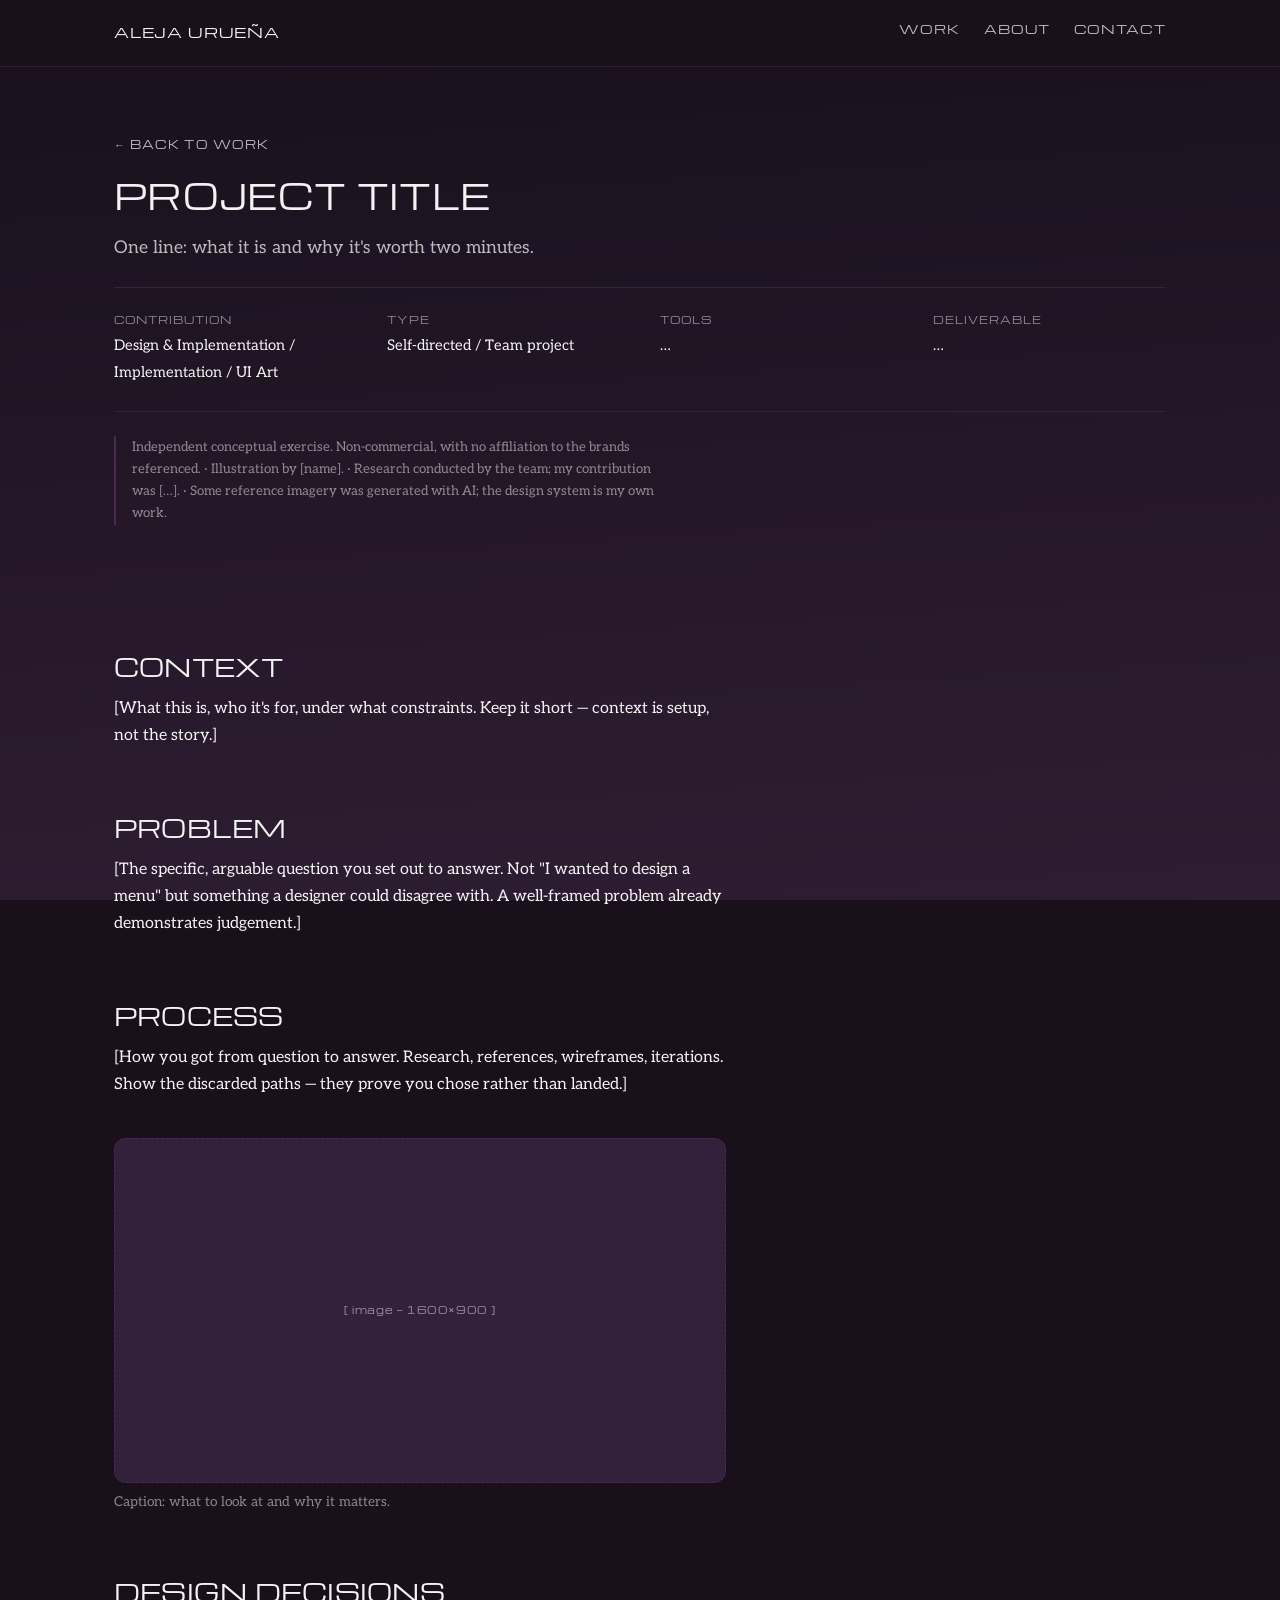
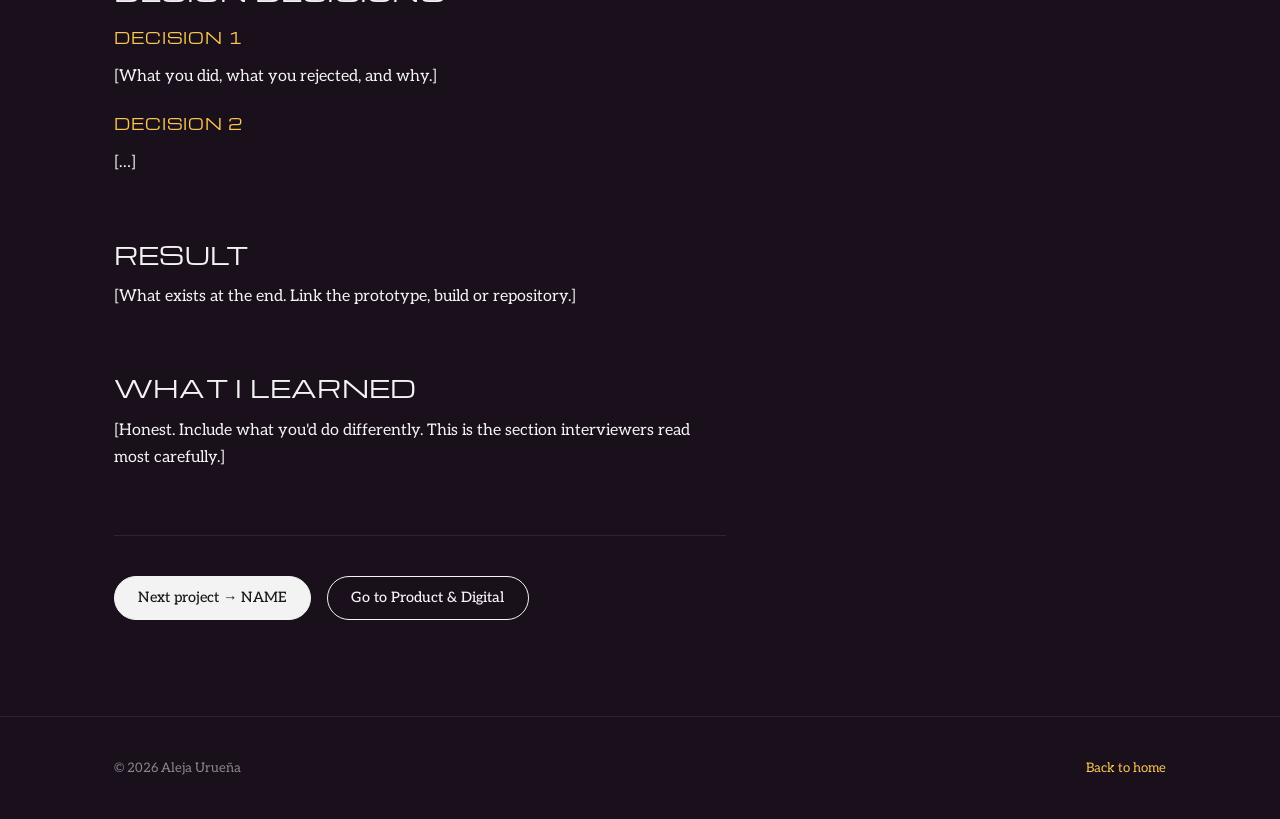
==== projects/_template-case-study.html @ 9c057683 "First commit - Site draft + video assets y thumbnails" ====
<!DOCTYPE html>
<html lang="en">
<!--
  CASE STUDY TEMPLATE
  Duplicate this file, rename it (e.g. kungata.html) and fill it in.
  The six-part structure is fixed on purpose — it is what a design lead looks for.
  Don't reorder it without a reason.

  Checklist before publishing:
   · Contribution label matches the one on the card in index.html
   · Disclaimer present if third-party IP, teammate work, or generative AI was involved
   · "Next project" points to the next piece IN THIS VERTICAL
   · Cross-link points to the OTHER vertical
   · Every image has a real alt attribute
-->
<head>
<meta charset="UTF-8">
<meta name="viewport" content="width=device-width, initial-scale=1">
<!-- TEMPORARY: keeps search engines out while the content is still in placeholders.
     DELETE this line once the About copy and the case studies are written. -->
<meta name="robots" content="noindex">

<title>PROJECT TITLE · Aleja Urueña</title>
<meta name="description" content="One sentence. This is what shows up in search results and link previews.">
<meta property="og:title" content="PROJECT TITLE">
<meta property="og:description" content="One sentence.">
<meta property="og:type" content="article">
<link rel="stylesheet" href="../css/style.css">
<link rel="icon" href="data:image/svg+xml,<svg xmlns='http://www.w3.org/2000/svg' viewBox='0 0 100 100'><text y='.9em' font-size='90'>▲</text></svg>">
</head>
<body>

<a class="skip-link" href="#main">Skip to content</a>

<nav class="nav">
  <div class="nav-inner">
    <a class="nav-brand" href="../index.html">Aleja&nbsp;Urueña</a>
    <div class="nav-right">
      <ul class="nav-links">
        <li><a href="../index.html#work">Work</a></li>
        <li><a href="../index.html#about">About</a></li>
        <li><a href="../index.html#contact">Contact</a></li>
      </ul>
      <div class="lang-switch" hidden>
        <span aria-current="true">EN</span>
        <a href="../es/projects/FILE.html" hreflang="es">ES</a>
      </div>
    </div>
  </div>
</nav>

<main id="main">

<header class="project-header">
  <div class="wrap">
    <a class="back-link" href="../index.html#work">← Back to work</a>
    <h1 style="margin-top:1rem;">PROJECT TITLE</h1>
    <p class="pitch" style="font-size:1.1rem;color:var(--text-dim);max-width:60ch;">
      One line: what it is and why it's worth two minutes.
    </p>

    <div class="project-meta">
      <div><span class="k">Contribution</span><span class="v">Design &amp; Implementation / Implementation / UI Art</span></div>
      <div><span class="k">Type</span><span class="v">Self-directed / Team project</span></div>
      <div><span class="k">Tools</span><span class="v">…</span></div>
      <div><span class="k">Deliverable</span><span class="v">…</span></div>
    </div>

    <!-- Keep only the disclaimers that apply. Delete the rest. -->
    <p class="disclaimer">
      Independent conceptual exercise. Non-commercial, with no affiliation to the brands referenced.
      · Illustration by [name]. · Research conducted by the team; my contribution was […].
      · Some reference imagery was generated with AI; the design system is my own work.
    </p>
  </div>
</header>

<section style="border-top:none;padding-top:0;">
  <div class="wrap">
    <div class="prose">

      <h2>Context</h2>
      <p>[What this is, who it's for, under what constraints. Keep it short — context is setup, not the story.]</p>

      <h2>Problem</h2>
      <p>[The specific, arguable question you set out to answer. Not "I wanted to design a menu" but something a designer could disagree with. A well-framed problem already demonstrates judgement.]</p>

      <h2>Process</h2>
      <p>[How you got from question to answer. Research, references, wireframes, iterations. Show the discarded paths — they prove you chose rather than landed.]</p>

      <figure>
        <div class="figure-empty">[ image — 1600×900 ]</div>
        <figcaption>Caption: what to look at and why it matters.</figcaption>
      </figure>

      <h2>Design decisions</h2>
      <h3>Decision 1</h3>
      <p>[What you did, what you rejected, and why.]</p>
      <h3>Decision 2</h3>
      <p>[…]</p>

      <h2>Result</h2>
      <p>[What exists at the end. Link the prototype, build or repository.]</p>

      <h2>What I learned</h2>
      <p>[Honest. Include what you'd do differently. This is the section interviewers read most carefully.]</p>

      <nav class="case-nav" aria-label="Continue reading">
        <a class="btn btn-primary" href="NEXT-IN-THIS-VERTICAL.html">Next project → NAME</a>
        <a class="btn" href="../index.html?v=product#work">Go to Product &amp; Digital</a>
      </nav>

    </div>
  </div>
</section>

</main>

<footer>
  <div class="wrap">
    <span>© <span id="year">2026</span> Aleja Urueña</span>
    <span><a href="../index.html">Back to home</a></span>
  </div>
</footer>

<script src="../js/main.js"></script>
</body>
</html>
---- css/style.css ----
/* ============================================================
   Portfolio — Aleja Urueña · UI/UX Technical Designer
   Single stylesheet. No build step, no dependencies.

   Tokens below come from the Figma style frame (node 4:2).
   Re-theming the whole site means editing :root and nothing else.
   ============================================================ */

/* All four faces come from Google Fonts — nothing to self-host.
   BBH Bartle (display headings) · Michroma (labels, nav) ·
   Aleo (body) · Alumni Sans SC (tags). */
@import url('https://fonts.googleapis.com/css2?family=BBH+Bartle&family=Michroma&family=Aleo:ital,wght@0,400;0,500;0,600;1,400&family=Alumni+Sans+SC:ital,wght@0,400;0,600;1,400&display=swap');

:root {
  /* --- Color: straight from the Figma frame --- */
  --bg-deep:      #19101C;   /* gradient start */
  --bg-far:       #342139;   /* gradient end */
  --panel:        #2A1930;   /* cards, elevated surfaces */
  --panel-2:      #33203a;   /* thumbnail wells, insets */
  --purple:       #472C50;   /* borders, secondary marks — Figma: Accent Purple */
  --purple-soft:  rgba(71, 44, 80, 0.55);

  --text:         #F3F3F3;
  --text-dim:     rgba(243, 243, 243, 0.74);
  --text-faint:   rgba(243, 243, 243, 0.52);
  --ink:          #1B1A1C;   /* text on light fills */

  --accent:       #FBC651;
  --accent-70:    rgba(251, 198, 81, 0.70);   /* Figma: Accent 70% */
  --accent-soft:  rgba(251, 198, 81, 0.14);

  /* --- Type --- */
  /* BBH Bartle has no ñ and no accented vowels, and font fallback happens
     PER GLYPH — "Kungatá" would render as Kungat in Bartle plus a lone á in
     the fallback face. So the split is by who wrote the string:
       --font-display → copy I control, guaranteed ASCII (hero, section titles)
       --font-proper  → project names, which are proper nouns and carry accents */
  --font-display: 'BBH Bartle', 'Michroma', sans-serif;      /* BIG TITLES */
  --font-proper:  'Michroma', sans-serif;                     /* project names */
  --font-label:   'Michroma', sans-serif;                     /* TITLE / COPY labels */
  --font-body:    'Aleo', Georgia, serif;                     /* Paragraphs */
  --font-tag:     'Alumni Sans SC', 'Aleo', sans-serif;       /* TAGS */

  /* --- Spacing scale --- */
  --s-1: 0.5rem;
  --s-2: 1rem;
  --s-3: 1.5rem;
  --s-4: 2.5rem;
  --s-5: 4rem;
  --s-6: 6rem;

  --radius: 12px;
  --radius-sm: 8px;
  --radius-pill: 55px;   /* the pill radius from the Figma buttons */
  --maxw: 1100px;
}

/* ---------- Reset ---------- */
*, *::before, *::after { box-sizing: border-box; }
/* A class that sets `display` outbids the browser's default rule for [hidden],
   which would otherwise leave hidden panels and the language switch visible. */
[hidden] { display: none !important; }

html { scroll-behavior: smooth; background: var(--bg-deep); }
body {
  margin: 0;
  color: var(--text);
  font-family: var(--font-body);
  font-size: 16px;
  line-height: 1.7;
  -webkit-font-smoothing: antialiased;
  /* 176.47° in Figma ≈ 176.47deg here; fixed so it doesn't stretch down a long page. */
  background: linear-gradient(176.47deg, var(--bg-deep) 2.5%, var(--bg-far) 128%) fixed;
  background-color: var(--bg-deep);
}
img { max-width: 100%; display: block; }
a { color: var(--accent); text-decoration: none; }
a:hover { text-decoration: underline; }
p { margin: 0 0 var(--s-2); }
ul { margin: 0 0 var(--s-2); padding-left: 1.2em; }
li { margin-bottom: 0.4em; }

h1, h2, h3, h4 { margin: 0 0 var(--s-2); font-weight: 400; }
h1, h2 {
  font-family: var(--font-display);
  text-transform: uppercase;
  line-height: 1.1;
  letter-spacing: 0.01em;
}
h3, h4 { font-family: var(--font-label); text-transform: uppercase; line-height: 1.3; letter-spacing: 0.01em; }

/* ---------- Layout ---------- */
.wrap { max-width: var(--maxw); margin: 0 auto; padding: 0 var(--s-3); }
section { padding: var(--s-6) 0; border-top: 1px solid var(--purple-soft); }

.section-label {
  font-family: var(--font-label);
  font-size: 0.72rem;
  letter-spacing: 0.16em;
  text-transform: uppercase;
  color: var(--accent);
  margin-bottom: var(--s-2);
}
.section-title { font-size: clamp(1.7rem, 4vw, 2.4rem); margin-bottom: var(--s-3); }
.section-intro { color: var(--text-dim); max-width: 62ch; margin-bottom: var(--s-4); }

/* ---------- Nav ---------- */
.nav {
  position: sticky; top: 0; z-index: 50;
  background: rgba(25, 16, 28, 0.88);
  backdrop-filter: blur(12px);
  border-bottom: 1px solid var(--purple-soft);
}
.nav-inner {
  max-width: var(--maxw); margin: 0 auto;
  padding: var(--s-2) var(--s-3);
  display: flex; align-items: center; justify-content: space-between; gap: var(--s-2);
}
.nav-brand {
  font-family: var(--font-label); font-size: 0.85rem;
  text-transform: uppercase; letter-spacing: 0.06em; color: var(--text);
}
.nav-brand:hover { text-decoration: none; color: var(--accent); }
.nav-right { display: flex; align-items: center; gap: var(--s-3); }
.nav-links { display: flex; gap: var(--s-3); list-style: none; margin: 0; padding: 0; }
.nav-links a {
  color: var(--text-dim); font-family: var(--font-label);
  font-size: 0.72rem; text-transform: uppercase; letter-spacing: 0.08em;
}
.nav-links a:hover { color: var(--text); text-decoration: none; }

/* Language switch — in the nav so it is reachable from every page,
   including deep inside a case study. */
.lang-switch {
  display: flex; align-items: center; gap: 0.15rem;
  font-family: var(--font-label); font-size: 0.62rem;
  border: 1px solid var(--purple); border-radius: var(--radius-sm);
  padding: 0.15rem;
}
.lang-switch a, .lang-switch span { padding: 0.25em 0.5em; border-radius: 5px; color: var(--text-faint); }
.lang-switch [aria-current="true"] { background: var(--purple); color: var(--text); }
.lang-switch a:hover { color: var(--text); text-decoration: none; }

@media (max-width: 760px) {
  .nav-inner { padding: var(--s-2); }
  .nav-right { gap: var(--s-2); min-width: 0; }
  .nav-links { gap: var(--s-2); overflow-x: auto; scrollbar-width: none; min-width: 0; }
  .nav-links::-webkit-scrollbar { display: none; }
  .nav-links a { white-space: nowrap; }
}

/* ---------- Hero ---------- */
.hero { padding: var(--s-6) 0 var(--s-5); border-top: none; }
.hero .eyebrow {
  font-family: var(--font-label); font-size: 0.75rem;
  letter-spacing: 0.16em; text-transform: uppercase;
  color: var(--accent); margin-bottom: var(--s-3);
}
.hero h1 { font-size: clamp(2rem, 5.2vw, 3.4rem); max-width: 20ch; margin-bottom: var(--s-3); }
.hero .pitch, .hero .bridge { font-size: 1.05rem; color: var(--text-dim); max-width: 58ch; }

/* ---------- Tool row ----------
   Icons are SVG masks filled with currentColor, so a single CSS property
   recolours every one of them. A bare strip of logos reads as an ad banner
   and gets skipped, so it keeps a label and each icon keeps its name. */
.toolbar { margin-top: var(--s-4); }
.toolbar-label {
  font-family: var(--font-label); font-size: 0.66rem;
  letter-spacing: 0.16em; text-transform: uppercase;
  color: var(--text-faint); margin-bottom: var(--s-2);
}
.tool-list { display: flex; flex-wrap: wrap; gap: var(--s-1); list-style: none; margin: 0; padding: 0; }
.tool {
  display: inline-flex; align-items: center; gap: 0.55em;
  padding: 0.45em 0.9em;
  border: 1px solid var(--purple); border-radius: var(--radius-pill);
  background: var(--panel);
  font-family: var(--font-body); font-size: 0.82rem; color: var(--text-dim);
  transition: color 0.15s, border-color 0.15s;
}
.tool:hover { color: var(--text); border-color: var(--accent-70); }
.tool i {
  width: 18px; height: 18px; flex: none;
  background-color: currentColor;            /* ← the one line that recolours icons */
  -webkit-mask-repeat: no-repeat; mask-repeat: no-repeat;
  -webkit-mask-position: center; mask-position: center;
  -webkit-mask-size: contain; mask-size: contain;
}
.i-figma         { -webkit-mask-image: url('../assets/icons/figma.svg');         mask-image: url('../assets/icons/figma.svg'); }
.i-unreal        { -webkit-mask-image: url('../assets/icons/unreal.svg');        mask-image: url('../assets/icons/unreal.svg'); }
.i-unity         { -webkit-mask-image: url('../assets/icons/unity.svg');         mask-image: url('../assets/icons/unity.svg'); }
.i-visual-studio { -webkit-mask-image: url('../assets/icons/visual-studio.svg'); mask-image: url('../assets/icons/visual-studio.svg'); }
.i-adobe         { -webkit-mask-image: url('../assets/icons/adobe.svg');         mask-image: url('../assets/icons/adobe.svg'); }
.i-atlassian     { -webkit-mask-image: url('../assets/icons/atlassian.svg');     mask-image: url('../assets/icons/atlassian.svg'); }

/* ---------- Buttons (pill, from the Figma frame) ---------- */
.btn-row { display: flex; flex-wrap: wrap; gap: var(--s-2); margin-top: var(--s-4); }
.btn {
  display: inline-block;
  font-family: var(--font-body); font-size: 0.9rem; font-weight: 500;
  padding: 0.6em 1.6em;
  border-radius: var(--radius-pill);
  border: 1px solid var(--text);
  color: var(--text);
  background: transparent;
  transition: background 0.15s, color 0.15s, transform 0.15s;
}
.btn:hover { text-decoration: none; background: rgba(243, 243, 243, 0.2); transform: translateY(-1px); }
.btn-primary { background: var(--text); color: var(--ink); }
.btn-primary:hover { background: var(--accent); border-color: var(--accent); color: var(--ink); }
.btn-ghost { background: rgba(243, 243, 243, 0.2); }

/* ---------- Vertical filter ---------- */
.verticals { display: flex; gap: var(--s-1); border-bottom: 1px solid var(--purple-soft); margin-bottom: var(--s-4); }
.vertical-btn {
  appearance: none; background: none; border: none;
  font-family: var(--font-label); font-size: 0.76rem;
  text-transform: uppercase; letter-spacing: 0.08em;
  color: var(--text-faint); cursor: pointer;
  padding: 0.9em 1.1em;
  border-bottom: 2px solid transparent; margin-bottom: -1px;
  transition: color 0.15s, border-color 0.15s;
}
.vertical-btn:hover { color: var(--text-dim); }
.vertical-btn[aria-selected="true"] { color: var(--accent); border-bottom-color: var(--accent); }
@media (max-width: 480px) { .vertical-btn { padding: 0.9em 0.6em; font-size: 0.66rem; } }

/* ---------- Project cards: text left, sharp thumbnail right ---------- */
.project-list { display: flex; flex-direction: column; gap: var(--s-3); }

.project-card {
  display: grid;
  grid-template-columns: 1fr minmax(180px, 38%);
  background: var(--panel);
  border: 1px solid var(--purple-soft);
  border-radius: var(--radius);
  overflow: hidden;
  color: inherit;
  transition: border-color 0.18s, transform 0.18s;
}
.project-card:hover { text-decoration: none; border-color: var(--accent-70); transform: translateY(-2px); }

.project-text { padding: var(--s-3); display: flex; flex-direction: column; justify-content: center; min-width: 0; }
/* Project name — set in --font-proper because these strings carry accents. */
.project-text h3 {
  font-family: var(--font-proper);
  font-size: 1.05rem; letter-spacing: 0.02em; line-height: 1.35;
  text-transform: uppercase; color: var(--text); margin-bottom: var(--s-2);
}
.project-card:hover .project-text h3 { color: var(--accent); }
.project-text p { color: var(--text-dim); font-size: 0.92rem; margin-bottom: var(--s-2); }

/* The thumbnail stays sharp — in a UI/UX portfolio the thumbnail IS evidence.
   The gradient sits only on the seam, and it fades from the OPAQUE panel colour,
   so text contrast never depends on whatever image sits behind it. */
.project-thumb { position: relative; background: var(--panel-2); min-height: 190px; overflow: hidden; }
.project-thumb img,
.project-thumb video { width: 100%; height: 100%; object-fit: cover; display: block; }

/* Motion preview.
   The still image is what loads; the clip sits on top at opacity 0 with
   preload="none", so nothing is fetched until a pointer actually hovers.
   JS adds .is-playing — see js/main.js for the hover and reduced-motion rules. */
.thumb-motion {
  position: absolute; inset: 0;
  opacity: 0; transition: opacity 0.25s ease;
  pointer-events: none;
}
.project-card.is-playing .thumb-motion { opacity: 1; }

/* A small mark so the card advertises that there is something to hover,
   instead of hiding the motion behind a gesture nobody knows to make. */
.thumb-motion-hint {
  position: absolute; right: var(--s-1); bottom: var(--s-1);
  font-family: var(--font-label); font-size: 0.52rem;
  letter-spacing: 0.1em; text-transform: uppercase;
  color: var(--text); background: rgba(25, 16, 28, 0.72);
  padding: 0.35em 0.6em; border-radius: var(--radius-pill);
  transition: opacity 0.2s;
}
.project-card.is-playing .thumb-motion-hint { opacity: 0; }

/* No pointer, no hover: the hint is a lie on a touch screen. */
@media (hover: none), (pointer: coarse) {
  /* `.project-thumb video` (class + element) outranks a bare `.thumb-motion`,
     so this selector has to match that weight or display:block wins. */
  .project-thumb video.thumb-motion,
  .thumb-motion-hint { display: none; }
}
.project-thumb::before {
  content: ""; position: absolute; inset: 0 auto 0 0; width: 45%;
  background: linear-gradient(to right, var(--panel) 0%, rgba(42, 25, 48, 0) 100%);
  pointer-events: none;
}
.thumb-empty {
  position: absolute; inset: 0;
  display: flex; align-items: center; justify-content: center;
  font-family: var(--font-label); font-size: 0.6rem; color: var(--text-faint);
  text-align: center; padding: var(--s-2); letter-spacing: 0.06em;
}

/* Reserved slot — signals direction without pretending to be finished work. */
.project-card.is-reserved { border-style: dashed; }
.project-card.is-reserved:hover { transform: none; border-color: var(--purple-soft); }
.project-card.is-reserved .project-text h3 { color: var(--text-dim); }

/* ---------- Tags ---------- */
.tags { display: flex; flex-wrap: wrap; gap: 0.4rem; align-items: center; }
.tag {
  font-family: var(--font-tag); font-style: italic;
  text-transform: uppercase; letter-spacing: 0.05em;
  font-size: 0.92rem; line-height: 1.4;
  padding: 0.1em 0.7em; border-radius: var(--radius-pill);
  background: rgba(71, 44, 80, 0.55); color: var(--text-dim);
  white-space: nowrap;
}
/* Contribution scope — declared up front so nobody has to discover it. */
.tag-role { background: var(--accent-soft); color: var(--accent); }
.tag-tool { background: rgba(71, 44, 80, 0.8); color: var(--text); }

/* ---------- About ---------- */
.two-col { display: grid; gap: var(--s-4); grid-template-columns: 1.3fr 1fr; align-items: start; }
@media (max-width: 800px) { .two-col { grid-template-columns: 1fr; } }

.fact-list { list-style: none; padding: 0; margin: 0; }
.fact-list li {
  padding: var(--s-2) 0; border-bottom: 1px solid var(--purple-soft);
  display: flex; justify-content: space-between; gap: var(--s-2); font-size: 0.9rem;
}
.fact-list li:last-child { border-bottom: none; }
.fact-list .k { color: var(--text-faint); font-family: var(--font-label); font-size: 0.62rem; text-transform: uppercase; letter-spacing: 0.1em; }
.fact-list .v { color: var(--text); text-align: right; }

/* ---------- Case study pages ---------- */
.project-header { padding: var(--s-5) 0 var(--s-4); border-top: none; }
/* Same reason as the card title: this is the project's own name. */
.project-header h1 {
  font-family: var(--font-proper);
  font-size: clamp(1.4rem, 3.4vw, 2.1rem);
  letter-spacing: 0.01em; line-height: 1.3;
}
.back-link { font-family: var(--font-label); font-size: 0.68rem; text-transform: uppercase; letter-spacing: 0.1em; color: var(--text-dim); }
.project-meta {
  display: grid; gap: var(--s-2) var(--s-4);
  grid-template-columns: repeat(auto-fit, minmax(140px, 1fr));
  padding: var(--s-3) 0; margin: var(--s-3) 0;
  border-top: 1px solid var(--purple-soft); border-bottom: 1px solid var(--purple-soft);
}
.project-meta .k { font-family: var(--font-label); font-size: 0.62rem; text-transform: uppercase; letter-spacing: 0.1em; color: var(--text-faint); display: block; margin-bottom: 0.3em; }
.project-meta .v { font-size: 0.92rem; }

.disclaimer {
  font-size: 0.82rem; color: var(--text-faint);
  border-left: 2px solid var(--purple); padding-left: var(--s-2);
  margin: var(--s-3) 0; max-width: 68ch;
}

.prose { max-width: 68ch; }
.prose h2 { font-size: 1.5rem; margin-top: var(--s-5); }
.prose h3 { font-size: 0.92rem; margin-top: var(--s-3); color: var(--accent); letter-spacing: 0.06em; }
.prose blockquote {
  margin: var(--s-3) 0; padding: var(--s-2) var(--s-3);
  border-left: 3px solid var(--accent); background: var(--panel);
  color: var(--text-dim); border-radius: 0 var(--radius-sm) var(--radius-sm) 0;
}
.prose figure { margin: var(--s-4) 0; }
.prose figcaption { font-size: 0.85rem; color: var(--text-faint); margin-top: var(--s-1); }
.prose code { font-family: 'Aleo', monospace; font-size: 0.9em; background: var(--panel-2); padding: 0.15em 0.4em; border-radius: 4px; }
.figure-empty {
  aspect-ratio: 16/9; background: var(--panel-2);
  border: 1px dashed var(--purple); border-radius: var(--radius);
  display: flex; align-items: center; justify-content: center;
  color: var(--text-faint); font-family: var(--font-label); font-size: 0.62rem;
  text-align: center; padding: var(--s-2); letter-spacing: 0.06em;
}

/* End-of-case-study navigation: the point where readers leave.
   Two exits — next piece in this vertical, or cross to the other one. */
.case-nav { display: flex; flex-wrap: wrap; gap: var(--s-2); padding-top: var(--s-4); margin-top: var(--s-5); border-top: 1px solid var(--purple-soft); }

/* ---------- Contact / footer ---------- */
.contact-links { display: flex; flex-wrap: wrap; gap: var(--s-2); margin-top: var(--s-3); }
footer { border-top: 1px solid var(--purple-soft); padding: var(--s-4) 0; color: var(--text-faint); font-size: 0.82rem; }
footer .wrap { display: flex; flex-wrap: wrap; justify-content: space-between; gap: var(--s-2); }

/* ---------- Responsive: card stacks, text first ---------- */
@media (max-width: 720px) {
  .project-card { grid-template-columns: 1fr; }
  .project-thumb { min-height: 170px; order: 2; }
  .project-thumb::before {
    inset: 0 0 auto 0; width: 100%; height: 45%;
    background: linear-gradient(to bottom, var(--panel) 0%, rgba(42, 25, 48, 0) 100%);
  }
  section { padding: var(--s-5) 0; }
}

/* ---------- Accessibility ---------- */
:focus-visible { outline: 2px solid var(--accent); outline-offset: 3px; border-radius: 3px; }
.skip-link { position: absolute; left: -9999px; top: 0; background: var(--accent); color: var(--ink); padding: var(--s-1) var(--s-2); z-index: 100; }
.skip-link:focus { left: var(--s-2); top: var(--s-2); }
.visually-hidden { position: absolute; width: 1px; height: 1px; overflow: hidden; clip: rect(0 0 0 0); clip-path: inset(50%); white-space: nowrap; }
@media (prefers-reduced-motion: reduce) {
  html { scroll-behavior: auto; }
  * { transition: none !important; }
}
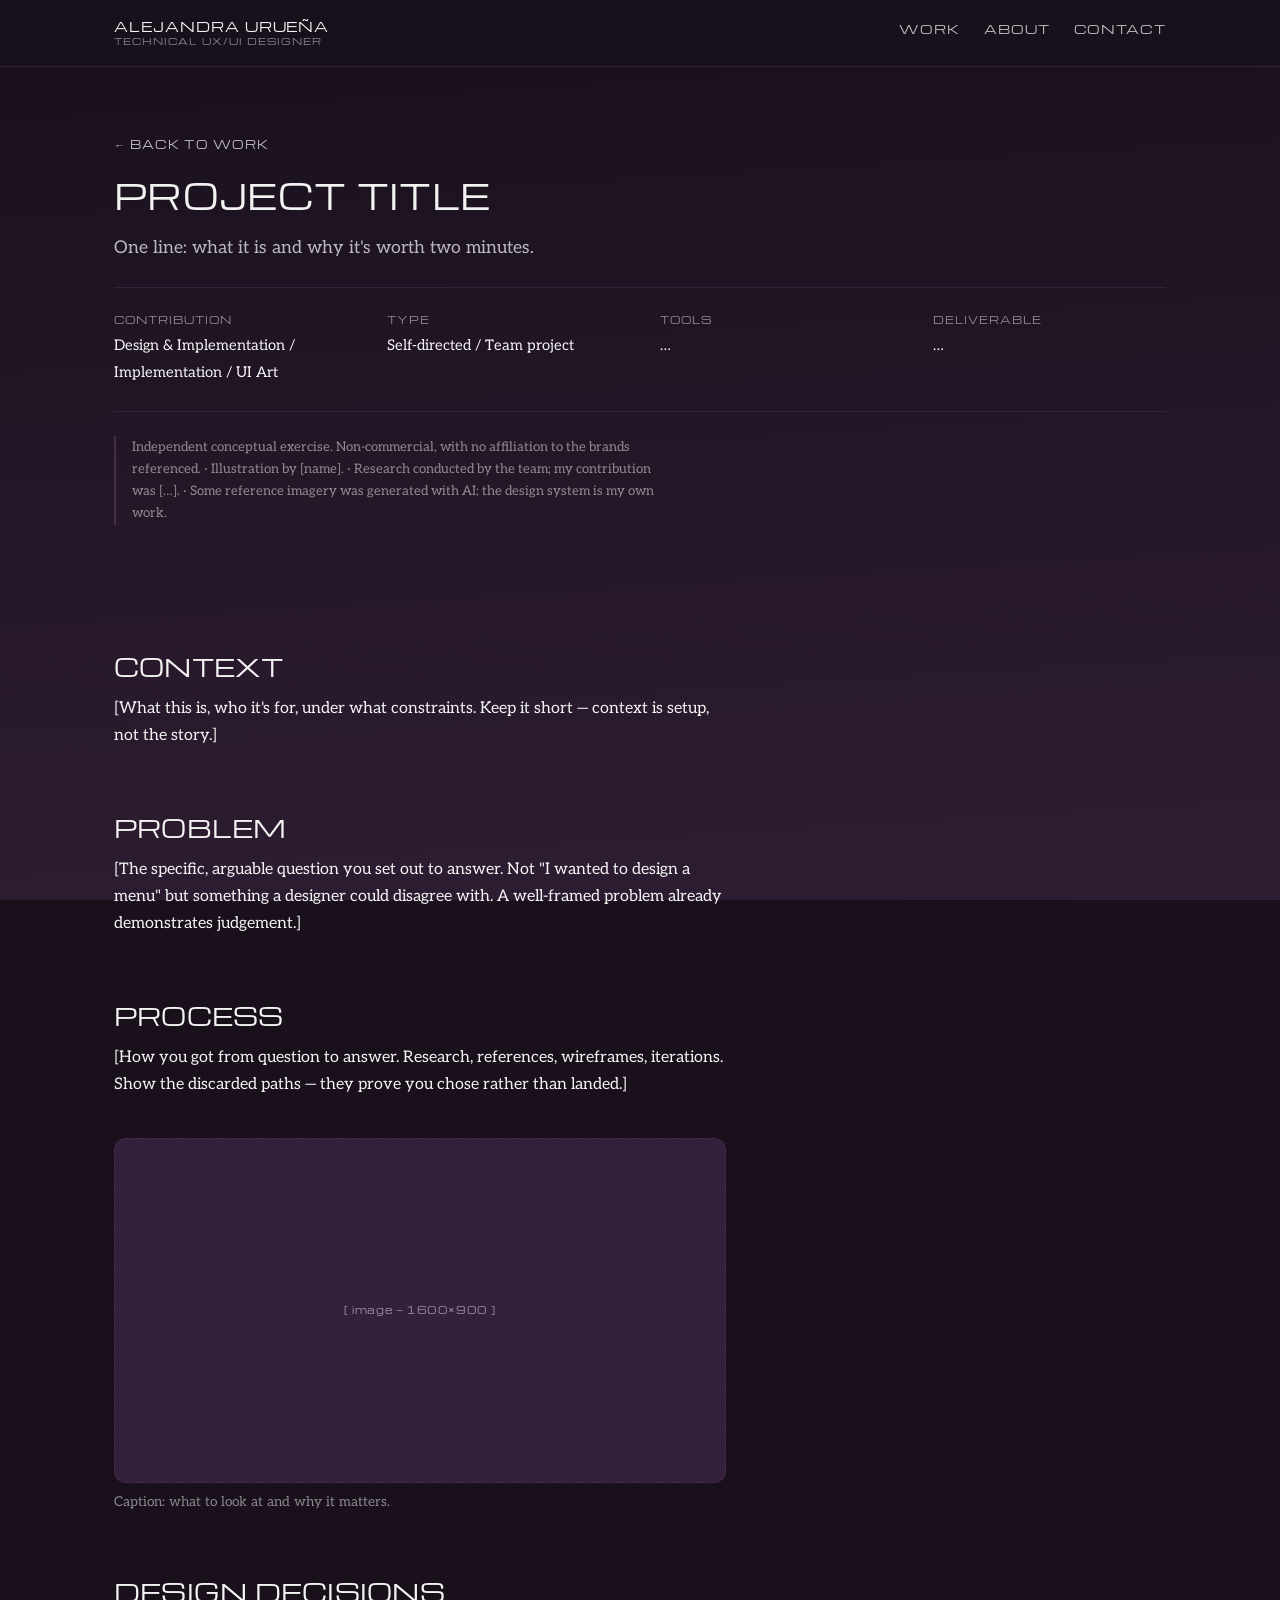
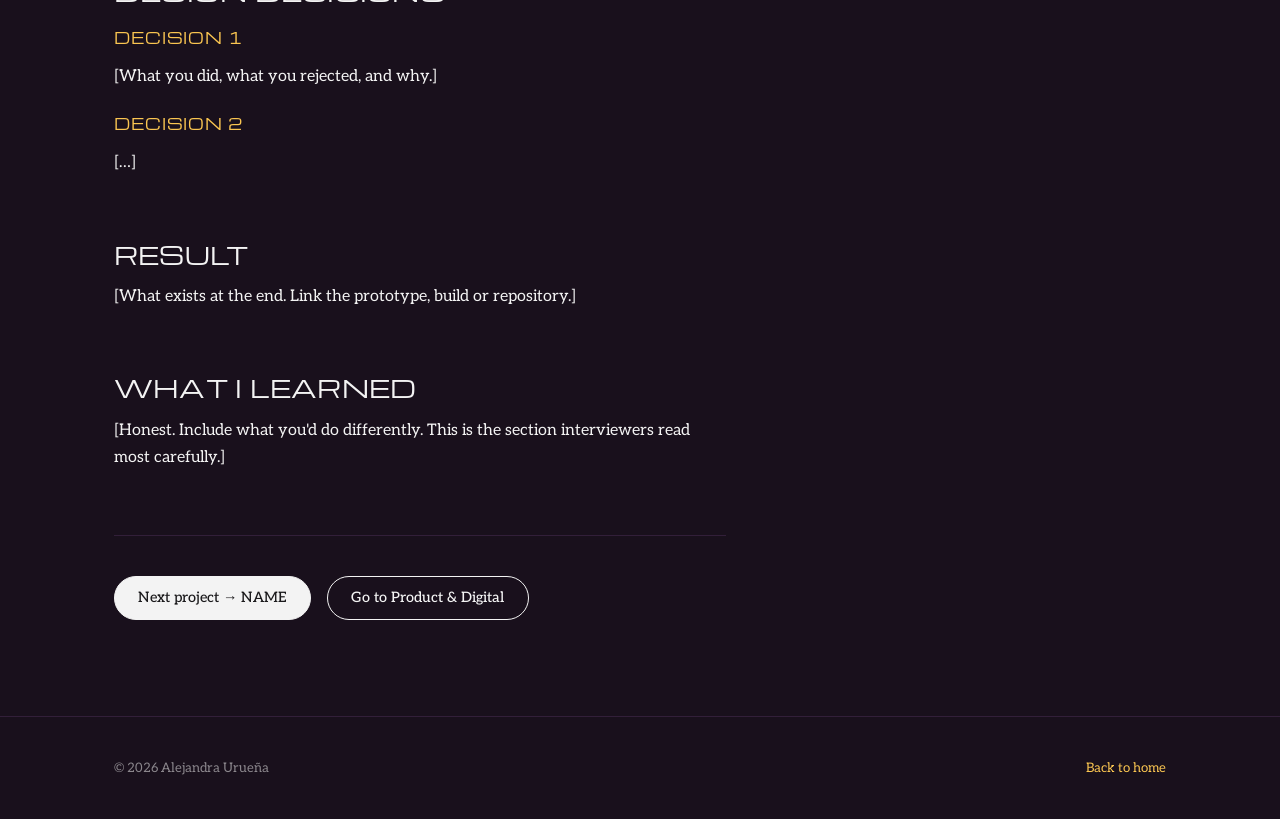
==== commit def097a7: "Texts update Hero, project copys, about.." ====
--- a/projects/_template-case-study.html
+++ b/projects/_template-case-study.html
@@ -20,7 +20,7 @@
      DELETE this line once the About copy and the case studies are written. -->
 <meta name="robots" content="noindex">
 
-<title>PROJECT TITLE · Aleja Urueña</title>
+<title>PROJECT TITLE · Alejandra Urueña</title>
 <meta name="description" content="One sentence. This is what shows up in search results and link previews.">
 <meta property="og:title" content="PROJECT TITLE">
 <meta property="og:description" content="One sentence.">
@@ -34,7 +34,10 @@
 
 <nav class="nav">
   <div class="nav-inner">
-    <a class="nav-brand" href="../index.html">Aleja&nbsp;Urueña</a>
+    <a class="nav-brand" href="../index.html">
+      <span class="nav-name">Alejandra&nbsp;Urueña</span>
+      <span class="nav-role">Technical UX/UI Designer</span>
+    </a>
     <div class="nav-right">
       <ul class="nav-links">
         <li><a href="../index.html#work">Work</a></li>
@@ -118,7 +121,7 @@
 
 <footer>
   <div class="wrap">
-    <span>© <span id="year">2026</span> Aleja Urueña</span>
+    <span>© <span id="year">2026</span> Alejandra Urueña</span>
     <span><a href="../index.html">Back to home</a></span>
   </div>
 </footer>
--- a/css/style.css
+++ b/css/style.css
@@ -117,9 +117,13 @@
   display: flex; align-items: center; justify-content: space-between; gap: var(--s-2);
 }
 .nav-brand {
-  font-family: var(--font-label); font-size: 0.85rem;
-  text-transform: uppercase; letter-spacing: 0.06em; color: var(--text);
-}
+  display: flex; flex-direction: column; gap: 0.15rem;
+  font-family: var(--font-label); color: var(--text);
+  text-transform: uppercase; letter-spacing: 0.06em;
+  line-height: 1.2;
+}
+.nav-name { font-size: 0.8rem; }
+.nav-role { font-size: 0.55rem; color: var(--text-faint); letter-spacing: 0.12em; }
 .nav-brand:hover { text-decoration: none; color: var(--accent); }
 .nav-right { display: flex; align-items: center; gap: var(--s-3); }
 .nav-links { display: flex; gap: var(--s-3); list-style: none; margin: 0; padding: 0; }
@@ -225,42 +229,39 @@
 .vertical-btn[aria-selected="true"] { color: var(--accent); border-bottom-color: var(--accent); }
 @media (max-width: 480px) { .vertical-btn { padding: 0.9em 0.6em; font-size: 0.66rem; } }
 
-/* ---------- Project cards: text left, sharp thumbnail right ---------- */
-.project-list { display: flex; flex-direction: column; gap: var(--s-3); }
+/* ---------- Project cards: compact grid, image on top ----------
+   auto-fill with a 300px floor gives 3 per row on a wide screen, 2 on a
+   laptop and 1 on a phone, without a single media query. */
+.project-list {
+  display: grid;
+  grid-template-columns: repeat(auto-fill, minmax(300px, 1fr));
+  gap: var(--s-3);
+  align-items: start;
+}
 
 .project-card {
-  display: grid;
-  grid-template-columns: 1fr minmax(180px, 38%);
+  display: flex; flex-direction: column;
   background: var(--panel);
   border: 1px solid var(--purple-soft);
   border-radius: var(--radius);
   overflow: hidden;
   color: inherit;
+  height: 100%;
   transition: border-color 0.18s, transform 0.18s;
 }
-.project-card:hover { text-decoration: none; border-color: var(--accent-70); transform: translateY(-2px); }
-
-.project-text { padding: var(--s-3); display: flex; flex-direction: column; justify-content: center; min-width: 0; }
-/* Project name — set in --font-proper because these strings carry accents. */
-.project-text h3 {
-  font-family: var(--font-proper);
-  font-size: 1.05rem; letter-spacing: 0.02em; line-height: 1.35;
-  text-transform: uppercase; color: var(--text); margin-bottom: var(--s-2);
-}
-.project-card:hover .project-text h3 { color: var(--accent); }
-.project-text p { color: var(--text-dim); font-size: 0.92rem; margin-bottom: var(--s-2); }
+.project-card:hover { text-decoration: none; border-color: var(--accent-70); transform: translateY(-3px); }
 
 /* The thumbnail stays sharp — in a UI/UX portfolio the thumbnail IS evidence.
-   The gradient sits only on the seam, and it fades from the OPAQUE panel colour,
-   so text contrast never depends on whatever image sits behind it. */
-.project-thumb { position: relative; background: var(--panel-2); min-height: 190px; overflow: hidden; }
-.project-thumb img,
-.project-thumb video { width: 100%; height: 100%; object-fit: cover; display: block; }
-
-/* Motion preview.
-   The still image is what loads; the clip sits on top at opacity 0 with
-   preload="none", so nothing is fetched until a pointer actually hovers.
-   JS adds .is-playing — see js/main.js for the hover and reduced-motion rules. */
+   The gradient now sits on the seam BELOW the image, fading from the opaque
+   panel colour upward, so text contrast never depends on the image. */
+.project-thumb { position: relative; aspect-ratio: 16 / 9; background: var(--panel-2); overflow: hidden; }
+.project-thumb img, .project-thumb video { width: 100%; height: 100%; object-fit: cover; display: block; }
+.project-thumb::after {
+  content: ""; position: absolute; inset: auto 0 0 0; height: 38%;
+  background: linear-gradient(to top, var(--panel) 0%, rgba(42, 25, 48, 0) 100%);
+  pointer-events: none;
+}
+
 .thumb-motion {
   position: absolute; inset: 0;
   opacity: 0; transition: opacity 0.25s ease;
@@ -268,10 +269,8 @@
 }
 .project-card.is-playing .thumb-motion { opacity: 1; }
 
-/* A small mark so the card advertises that there is something to hover,
-   instead of hiding the motion behind a gesture nobody knows to make. */
 .thumb-motion-hint {
-  position: absolute; right: var(--s-1); bottom: var(--s-1);
+  position: absolute; right: var(--s-1); top: var(--s-1); z-index: 2;
   font-family: var(--font-label); font-size: 0.52rem;
   letter-spacing: 0.1em; text-transform: uppercase;
   color: var(--text); background: rgba(25, 16, 28, 0.72);
@@ -280,37 +279,38 @@
 }
 .project-card.is-playing .thumb-motion-hint { opacity: 0; }
 
-/* No pointer, no hover: the hint is a lie on a touch screen. */
+/* No pointer, no hover: the hint is a lie on a touch screen.
+   `.project-thumb video` (class + element) outranks a bare `.thumb-motion`,
+   so this selector has to match that weight or display:block wins. */
 @media (hover: none), (pointer: coarse) {
-  /* `.project-thumb video` (class + element) outranks a bare `.thumb-motion`,
-     so this selector has to match that weight or display:block wins. */
   .project-thumb video.thumb-motion,
   .thumb-motion-hint { display: none; }
 }
-.project-thumb::before {
-  content: ""; position: absolute; inset: 0 auto 0 0; width: 45%;
-  background: linear-gradient(to right, var(--panel) 0%, rgba(42, 25, 48, 0) 100%);
-  pointer-events: none;
-}
+
 .thumb-empty {
   position: absolute; inset: 0;
   display: flex; align-items: center; justify-content: center;
-  font-family: var(--font-label); font-size: 0.6rem; color: var(--text-faint);
+  font-family: var(--font-label); font-size: 0.58rem; color: var(--text-faint);
   text-align: center; padding: var(--s-2); letter-spacing: 0.06em;
-}
-
-/* Reserved slot — signals direction without pretending to be finished work. */
-.project-card.is-reserved { border-style: dashed; }
-.project-card.is-reserved:hover { transform: none; border-color: var(--purple-soft); }
-.project-card.is-reserved .project-text h3 { color: var(--text-dim); }
+  border-bottom: 1px dashed var(--purple);
+}
+
+.project-text { padding: var(--s-3); display: flex; flex-direction: column; flex: 1; }
+.project-text h3 {
+  font-family: var(--font-proper);
+  font-size: 0.95rem; letter-spacing: 0.02em; line-height: 1.35;
+  text-transform: uppercase; color: var(--text); margin-bottom: var(--s-2);
+}
+.project-card:hover .project-text h3 { color: var(--accent); }
+.project-text p { color: var(--text-dim); font-size: 0.9rem; flex: 1; margin-bottom: var(--s-2); }
 
 /* ---------- Tags ---------- */
 .tags { display: flex; flex-wrap: wrap; gap: 0.4rem; align-items: center; }
 .tag {
   font-family: var(--font-tag); font-style: italic;
   text-transform: uppercase; letter-spacing: 0.05em;
-  font-size: 0.92rem; line-height: 1.4;
-  padding: 0.1em 0.7em; border-radius: var(--radius-pill);
+  font-size: 0.85rem; line-height: 1.4;
+  padding: 0.1em 0.65em; border-radius: var(--radius-pill);
   background: rgba(71, 44, 80, 0.55); color: var(--text-dim);
   white-space: nowrap;
 }
@@ -330,6 +330,40 @@
 .fact-list li:last-child { border-bottom: none; }
 .fact-list .k { color: var(--text-faint); font-family: var(--font-label); font-size: 0.62rem; text-transform: uppercase; letter-spacing: 0.1em; }
 .fact-list .v { color: var(--text); text-align: right; }
+
+/* Skill chips — a flat list of capabilities, not a rated scale.
+   Self-assessed proficiency bars are noise; the projects are the evidence. */
+.skills h3 {
+  font-family: var(--font-label); font-size: 0.68rem;
+  letter-spacing: 0.14em; text-transform: uppercase;
+  color: var(--accent); margin: var(--s-4) 0 var(--s-2);
+}
+.skills h3:first-child { margin-top: 0; }
+.chip-list {
+  display: flex; flex-wrap: wrap; gap: 0.4rem;
+  list-style: none; margin: 0 0 var(--s-2); padding: 0;
+}
+.chip-list li {
+  font-family: var(--font-body); font-size: 0.8rem;
+  color: var(--text-dim); margin: 0;
+  padding: 0.3em 0.75em;
+  border: 1px solid var(--purple-soft); border-radius: var(--radius-pill);
+}
+
+/* Native disclosure: keyboard-operable, and the content is in the DOM
+   for search and for anyone who prints the page. */
+.fun-facts { margin-top: var(--s-4); border-top: 1px solid var(--purple-soft); padding-top: var(--s-3); }
+.fun-facts summary {
+  cursor: pointer; list-style: none;
+  font-family: var(--font-label); font-size: 0.68rem;
+  letter-spacing: 0.12em; text-transform: uppercase;
+  color: var(--accent);
+}
+.fun-facts summary::-webkit-details-marker { display: none; }
+.fun-facts summary::after { content: " +"; }
+.fun-facts[open] summary::after { content: " –"; }
+.fun-facts summary:hover { color: var(--text); }
+.fun-facts p { margin-top: var(--s-2); color: var(--text-dim); }
 
 /* ---------- Case study pages ---------- */
 .project-header { padding: var(--s-5) 0 var(--s-4); border-top: none; }
@@ -385,12 +419,6 @@
 
 /* ---------- Responsive: card stacks, text first ---------- */
 @media (max-width: 720px) {
-  .project-card { grid-template-columns: 1fr; }
-  .project-thumb { min-height: 170px; order: 2; }
-  .project-thumb::before {
-    inset: 0 0 auto 0; width: 100%; height: 45%;
-    background: linear-gradient(to bottom, var(--panel) 0%, rgba(42, 25, 48, 0) 100%);
-  }
   section { padding: var(--s-5) 0; }
 }
 
